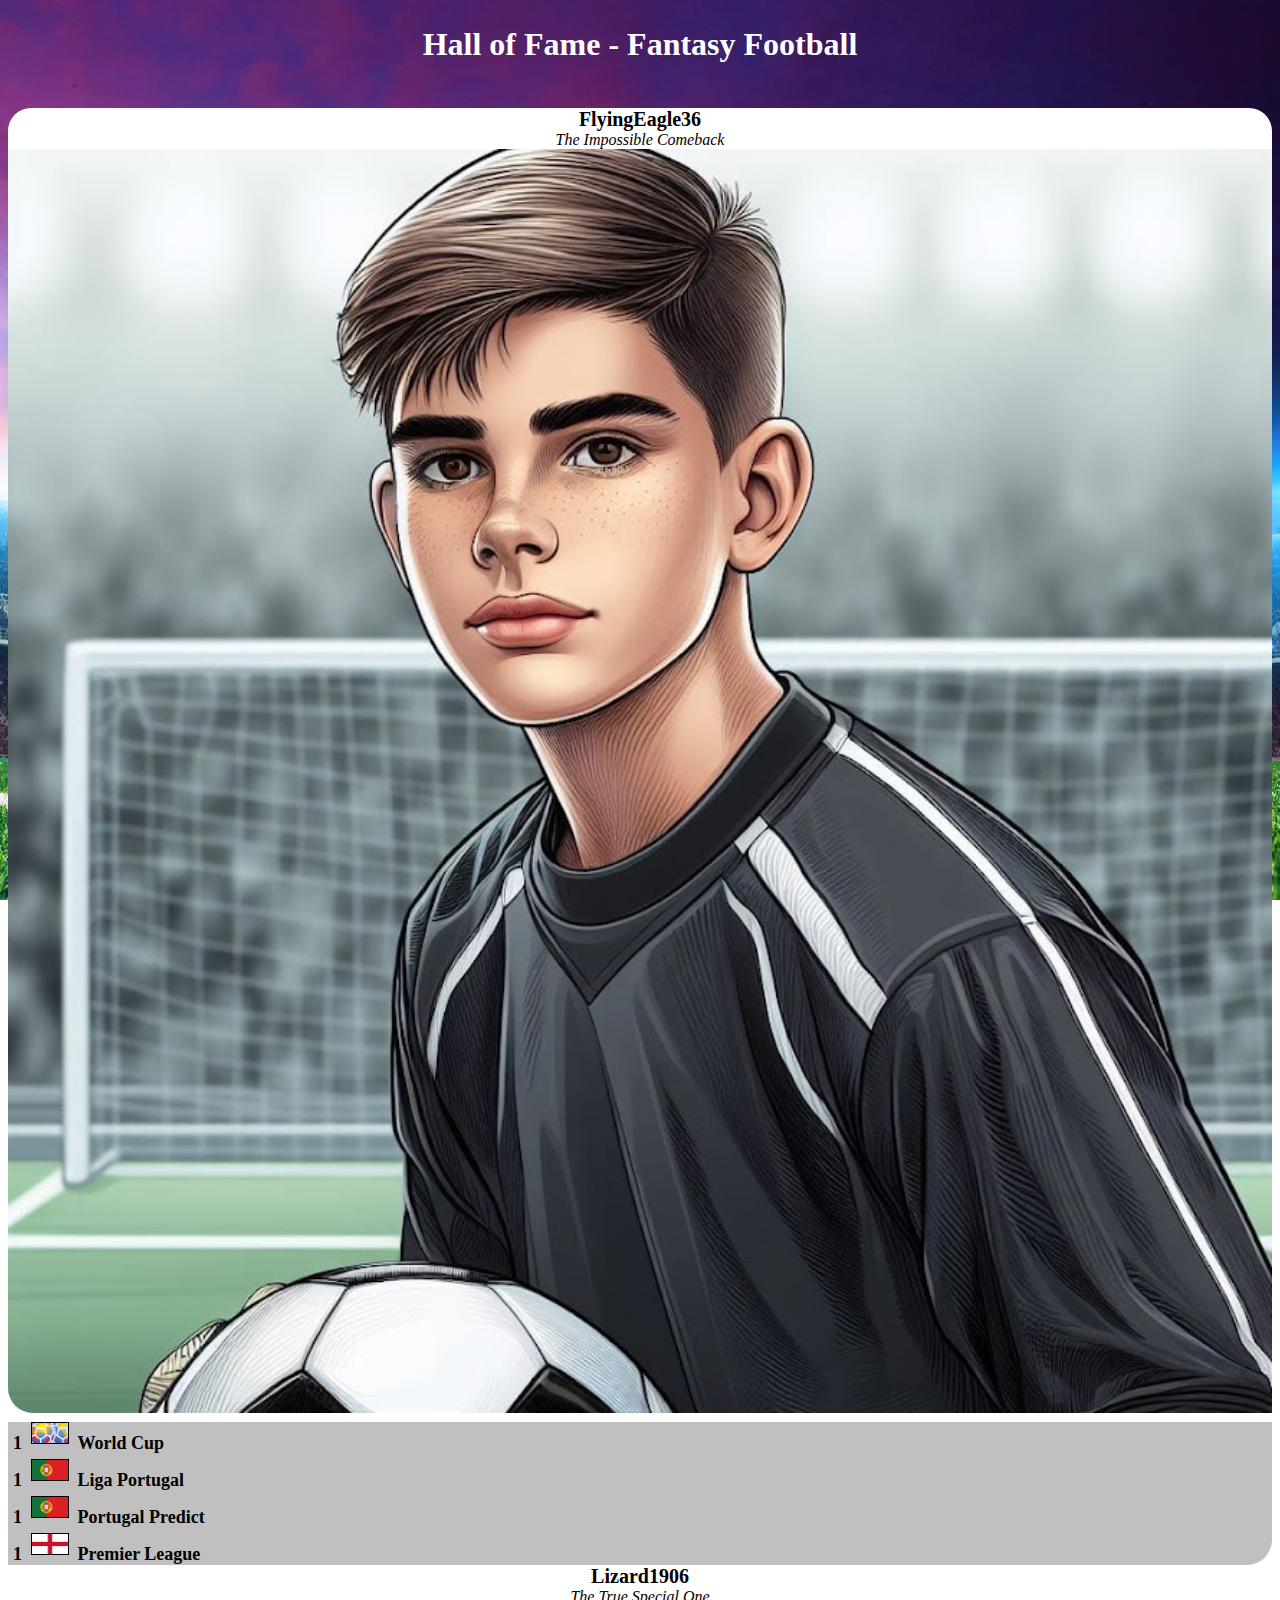
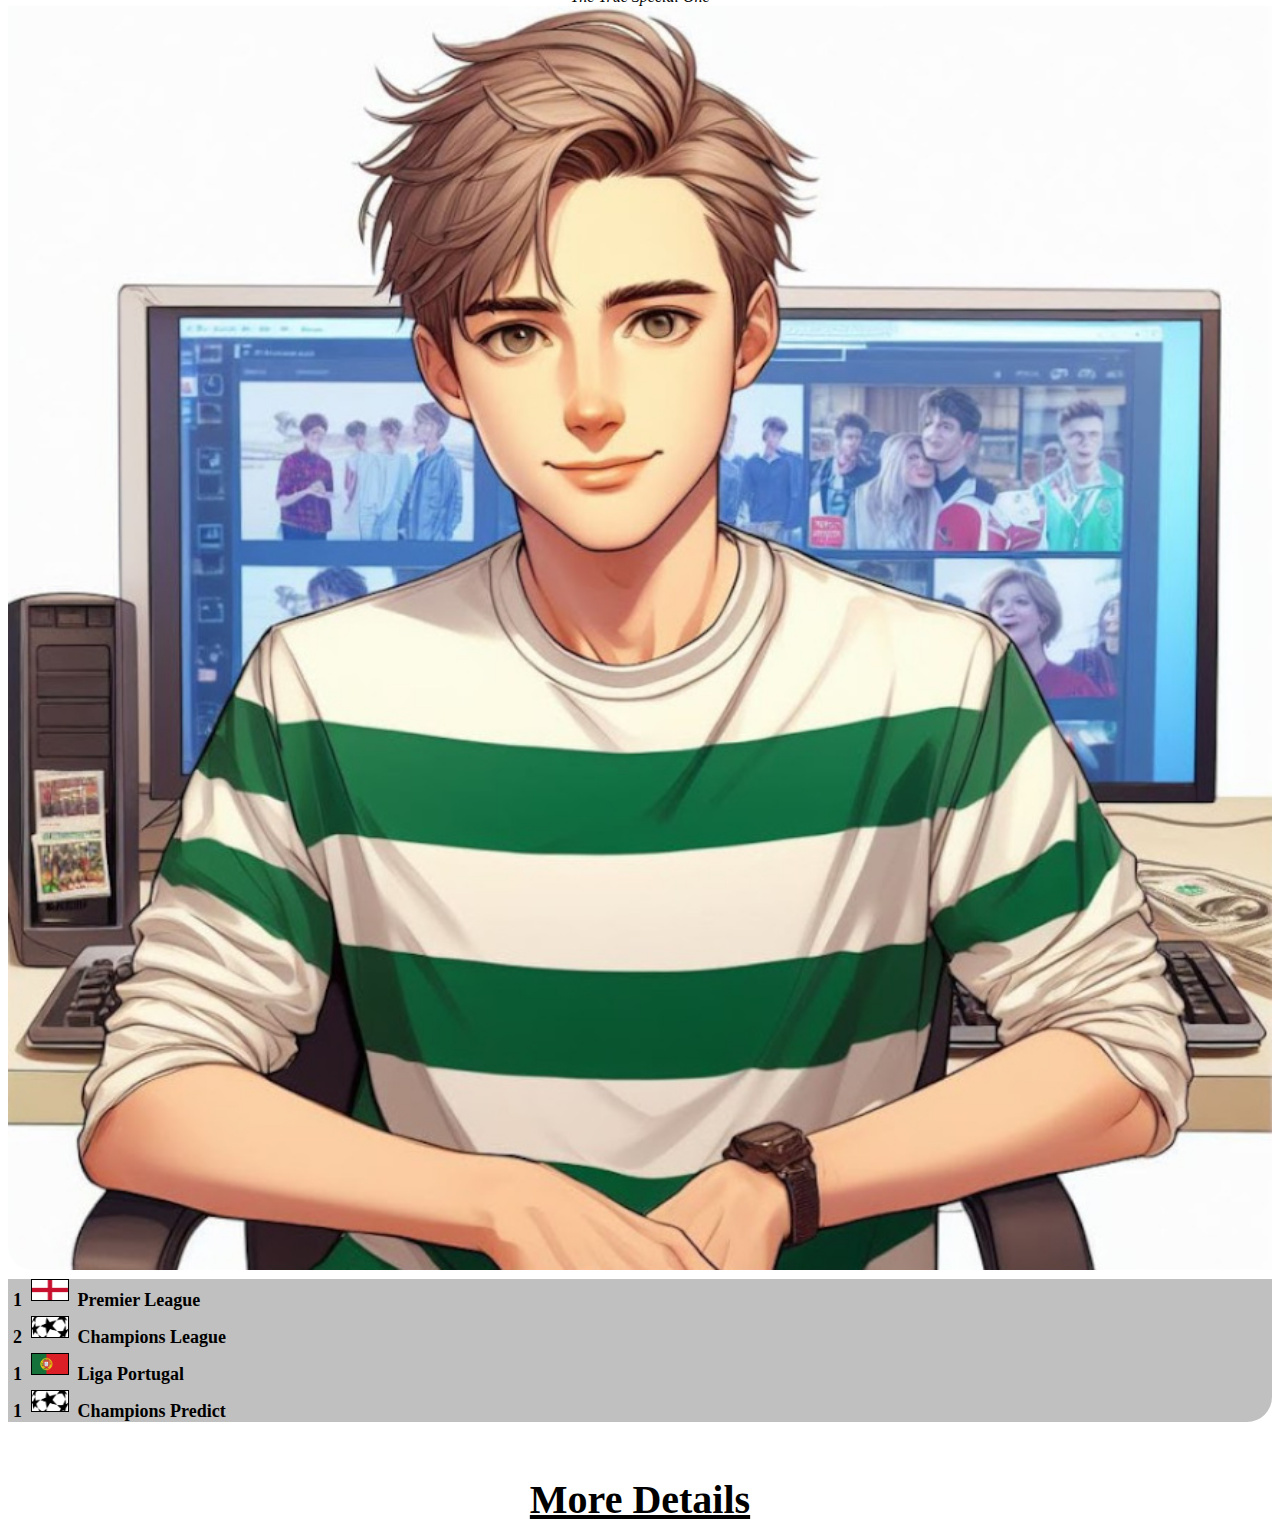
==== index.html @ 81bf0a83 "first version" ====
<!DOCTYPE html>
<html>

<head>
    <title>Fantasy Football Results</title>
    <link rel="stylesheet" type="text/css" href="data/css/index.css">
    <meta charset="UTF-8">
    <link rel="icon" href="data/images/logo.png">
    <link href="https://cdn.jsdelivr.net/npm/bootstrap@5.2.3/dist/css/bootstrap.min.css" rel="stylesheet"
        integrity="sha384-rbsA2VBKQhggwzxH7pPCaAqO46MgnOM80zW1RWuH61DGLwZJEdK2Kadq2F9CUG65" crossorigin="anonymous">
</head>

<body>
    <h1>Hall of Fame - Fantasy Football</h1>
    <br>
    <div class="container">
        <div class="row" id="players-row"></div>
        <br>
        <br>
        <br>
        <div class="row" style="text-align: center;">
            <div>
                <a class="btn discover" href="data/html/trophies.html">More Details</a>
            </div>
        </div>
    </div>





    <script src="https://cdn.jsdelivr.net/npm/bootstrap@5.2.3/dist/js/bootstrap.bundle.min.js"
        integrity="sha384-kenU1KFdBIe4zVF0s0G1M5b4hcpxyD9F7jL+jjXkk+Q2h455rYXK/7HAuoJl+0I4"
        crossorigin="anonymous"></script>
    <script src="data/js/data.js"></script>
    <script src="data/js/index.js"></script>
</body>

</html>
---- data/css/index.css ----
/* index.css */

h1 {
    text-align: center;
    color: #fff;
    padding-bottom: 5px;
    padding-top: 5px;
}


body {
    background-image: url("../images/back.jpg");
    background-repeat: no-repeat;
    background-attachment: fixed;
    background-position: center;
    background-size: cover;
}

.trophies {
    background-color: rgb(192, 192, 192);
    border-radius: 0px 0px 25px 0px;
}

.trophy-img {
    height: 50px;
    margin: 5px 5px 5px 5px;
}

.category-details {
    font-size: 18px;
    font-weight: bold;
}

.category-img {
    height: 20px;
    margin: 0px 5px 5px 5px;
    border: 1px solid black
}

.info-player {
    background-color: transparent;
    border-radius: 25px 25px 25px 25px;
}

.foto-jogador {
    width: 100%;
    border-radius: 0px 0px 0px 25px;
}

.player-name {
    font-size: 20px;
    font-weight: bold;
    text-align: center;
    width: 100%;
    background-color: #fff;
    border-radius: 25px 25px 0 0;
}

.player-desc {
    font-size: 16px;
    text-align: center;
    width: 100%;
    background-color: #fff;
}

a.btn.discover {
    font-size: 40px;
    font-weight: bolder;
    background-color: white;
    color: black;
    border-radius: 25px;
    transition: all 0.5s;
}

a.btn.discover:hover {
    background-color: transparent;
    transition: all 0.5s;
}

a.btn.discover:active {
    border-color: transparent;
    transition: all 0.5s;
}
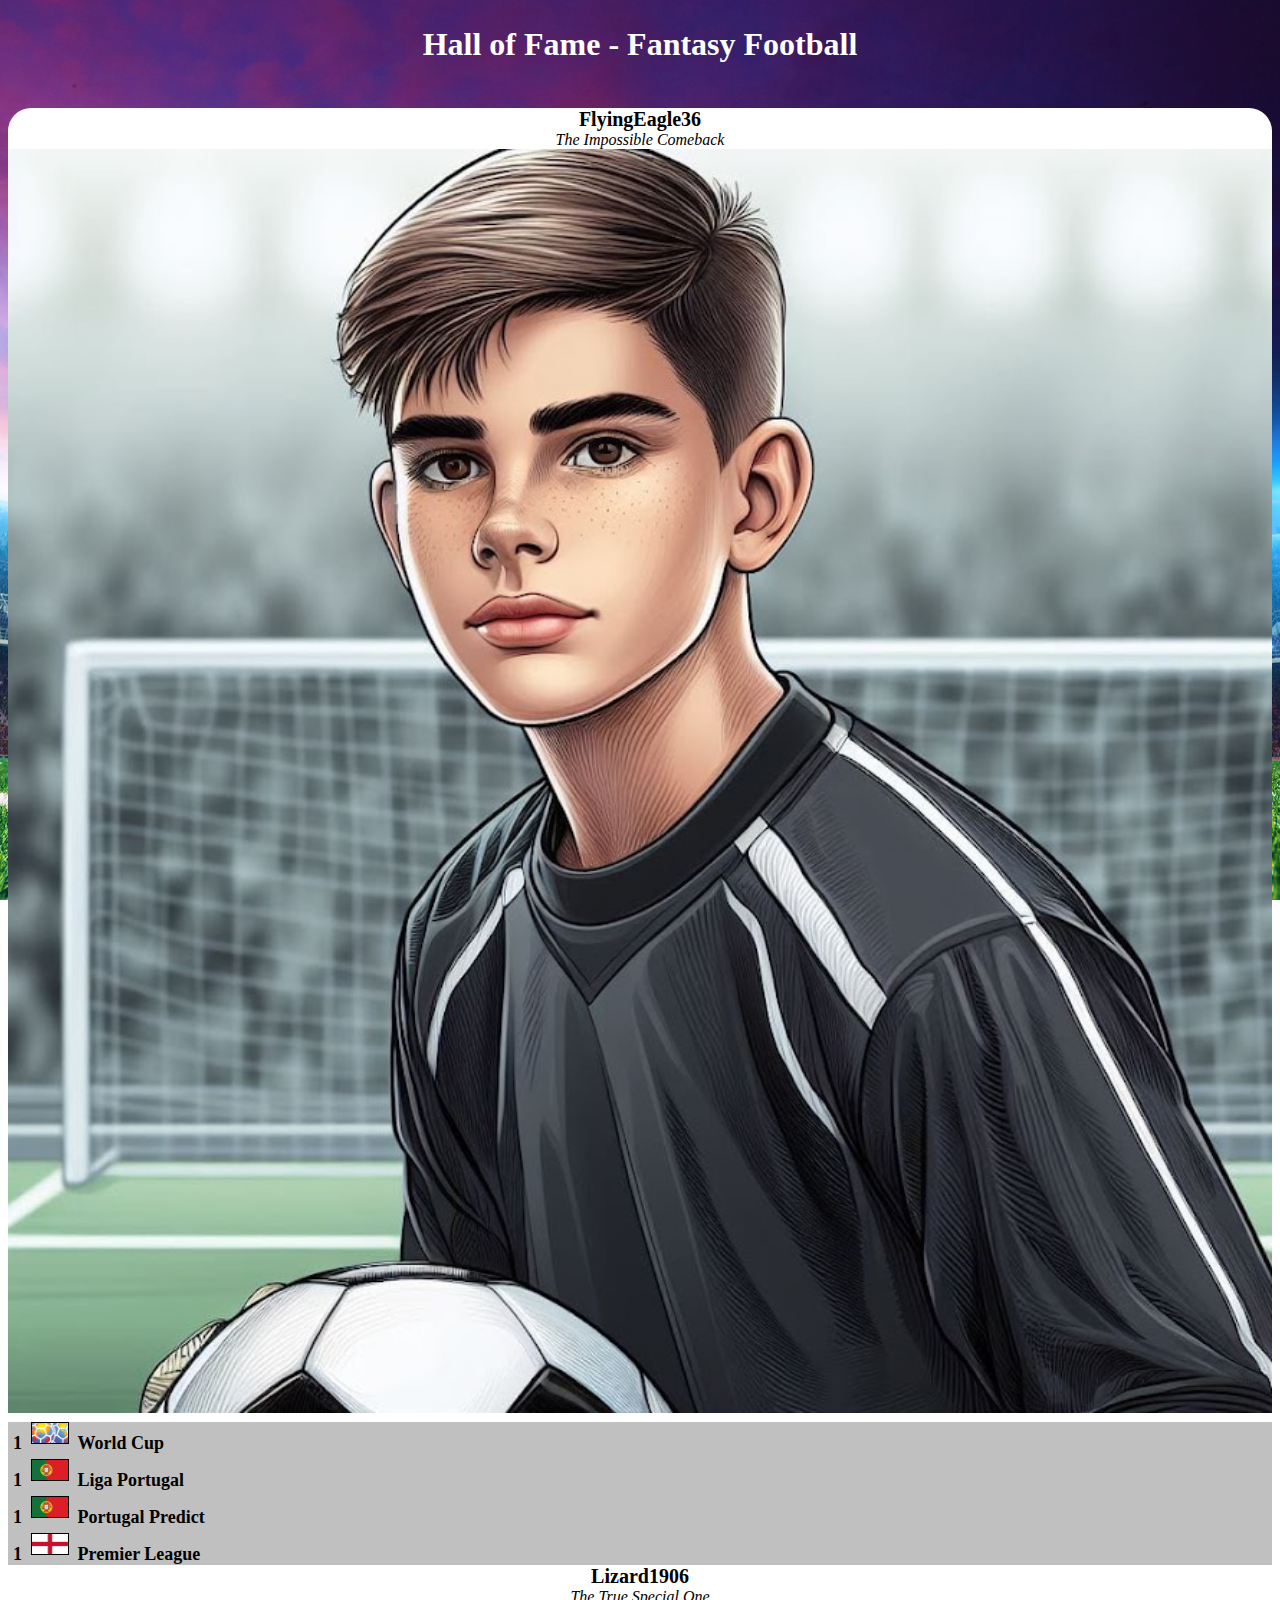
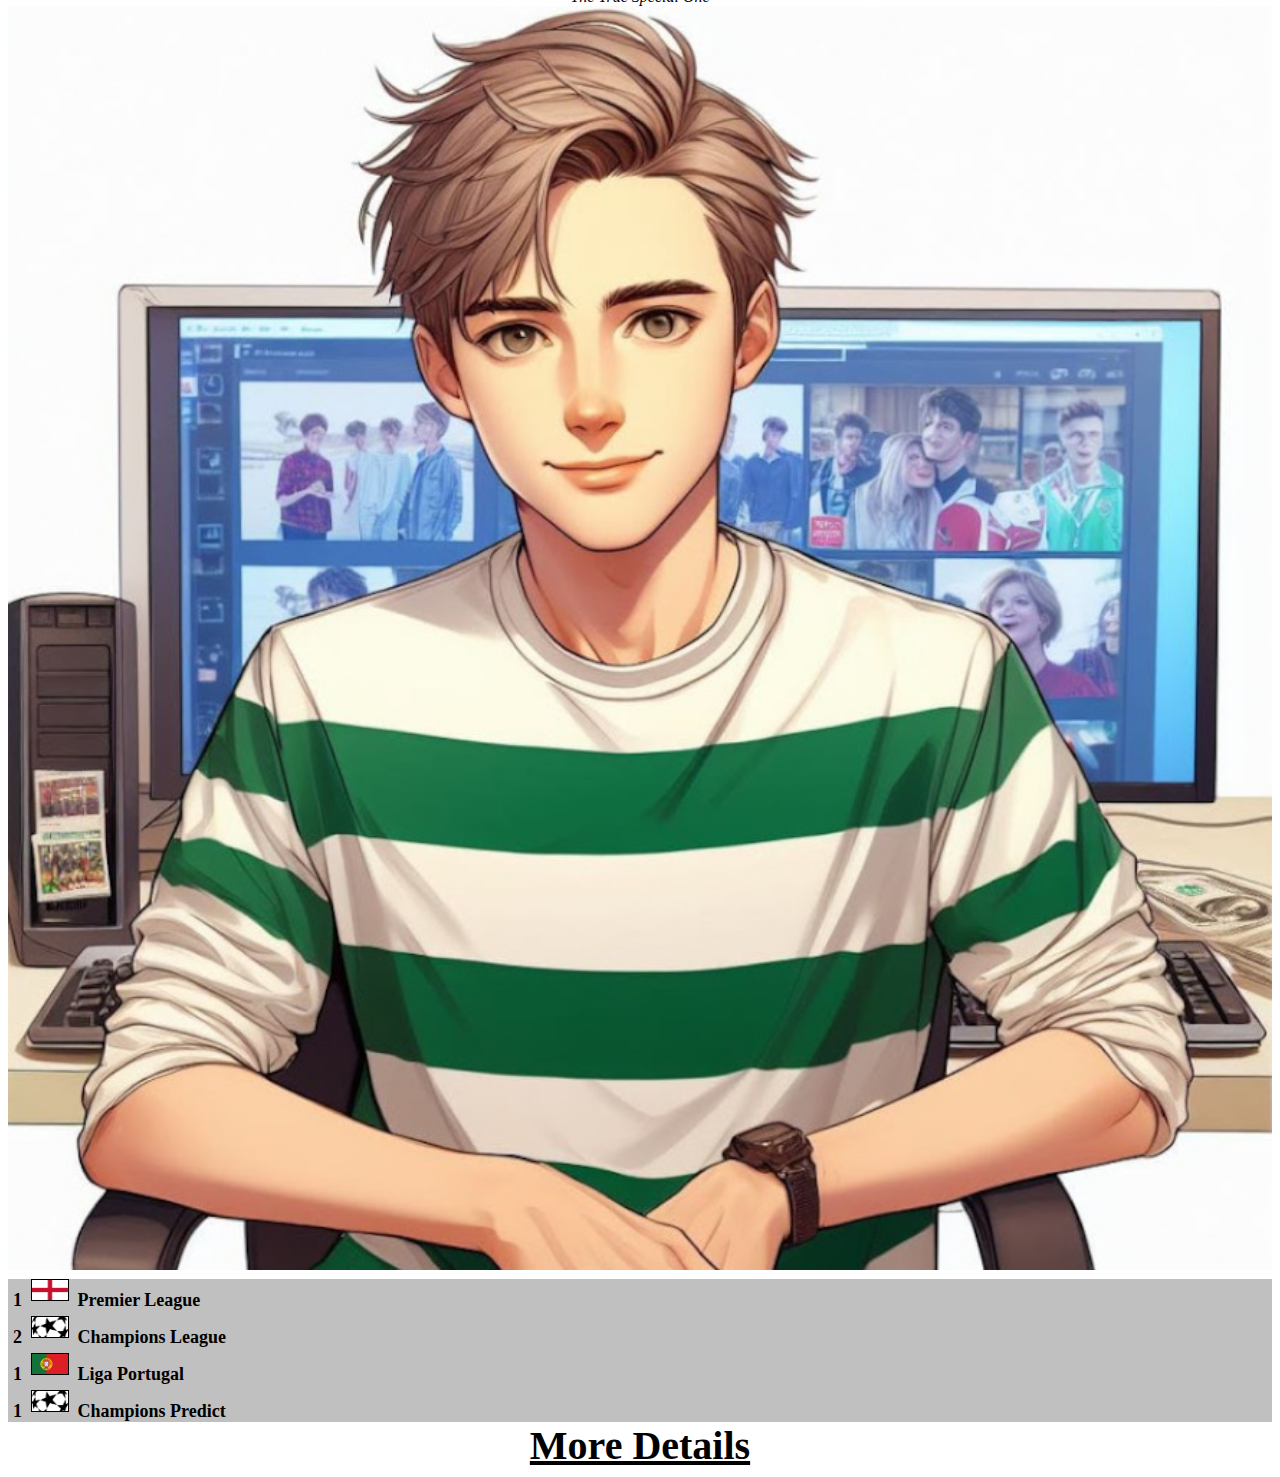
==== commit 1060a51a: "fix problems in mobile" ====
--- a/index.html
+++ b/index.html
@@ -5,6 +5,7 @@
     <title>Fantasy Football Results</title>
     <link rel="stylesheet" type="text/css" href="data/css/index.css">
     <meta charset="UTF-8">
+    <meta name="viewport" content="width=device-width, initial-scale=1">
     <link rel="icon" href="data/images/logo.png">
     <link href="https://cdn.jsdelivr.net/npm/bootstrap@5.2.3/dist/css/bootstrap.min.css" rel="stylesheet"
         integrity="sha384-rbsA2VBKQhggwzxH7pPCaAqO46MgnOM80zW1RWuH61DGLwZJEdK2Kadq2F9CUG65" crossorigin="anonymous">
@@ -15,10 +16,7 @@
     <br>
     <div class="container">
         <div class="row" id="players-row"></div>
-        <br>
-        <br>
-        <br>
-        <div class="row" style="text-align: center;">
+        <div class="row mb-4" style="text-align: center;">
             <div>
                 <a class="btn discover" href="data/html/trophies.html">More Details</a>
             </div>
--- a/data/css/index.css
+++ b/data/css/index.css
@@ -18,7 +18,7 @@
 
 .trophies {
     background-color: rgb(192, 192, 192);
-    border-radius: 0px 0px 25px 0px;
+    /* border-radius: 0px 0px 25px 0px; */
 }
 
 .trophy-img {
@@ -39,12 +39,12 @@
 
 .info-player {
     background-color: transparent;
-    border-radius: 25px 25px 25px 25px;
+    border-radius: 25px 25px 0px 0px;
 }
 
 .foto-jogador {
     width: 100%;
-    border-radius: 0px 0px 0px 25px;
+    /* border-radius: 0px 0px 0px 25px; */
 }
 
 .player-name {
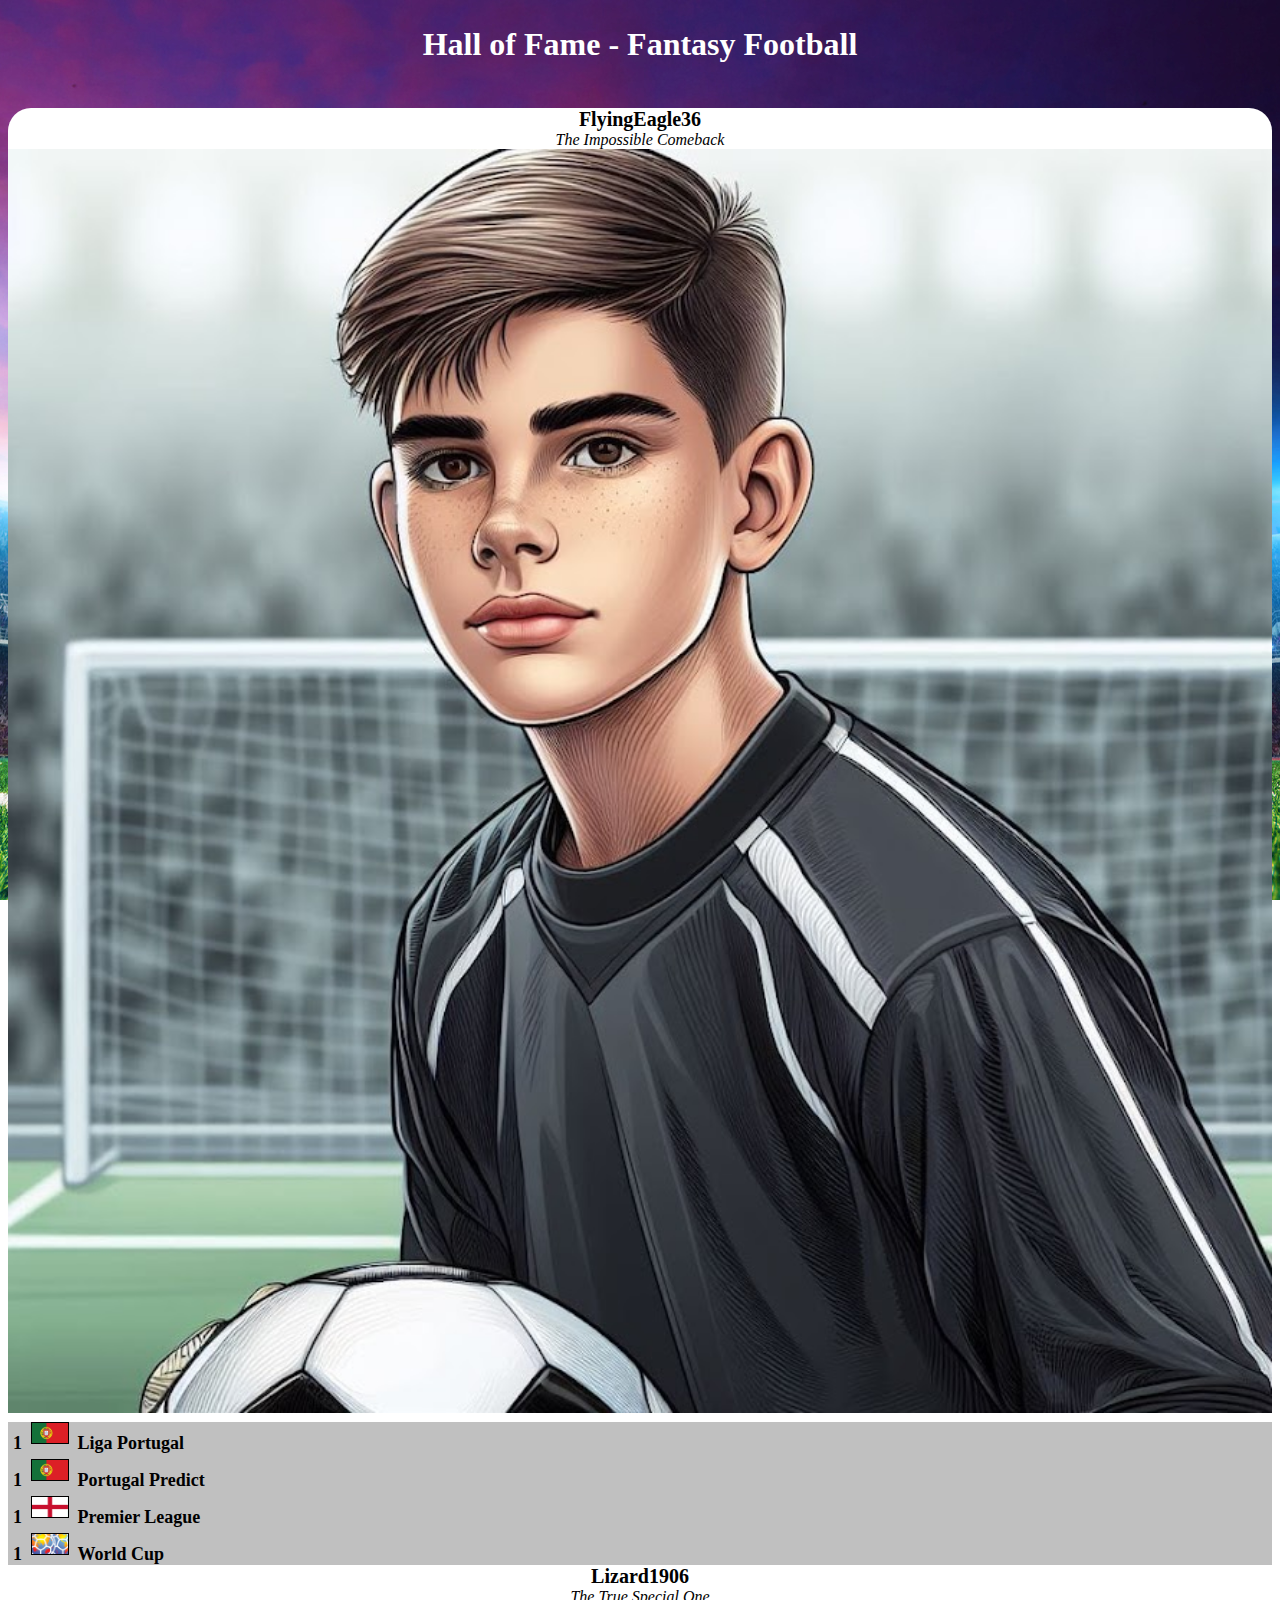
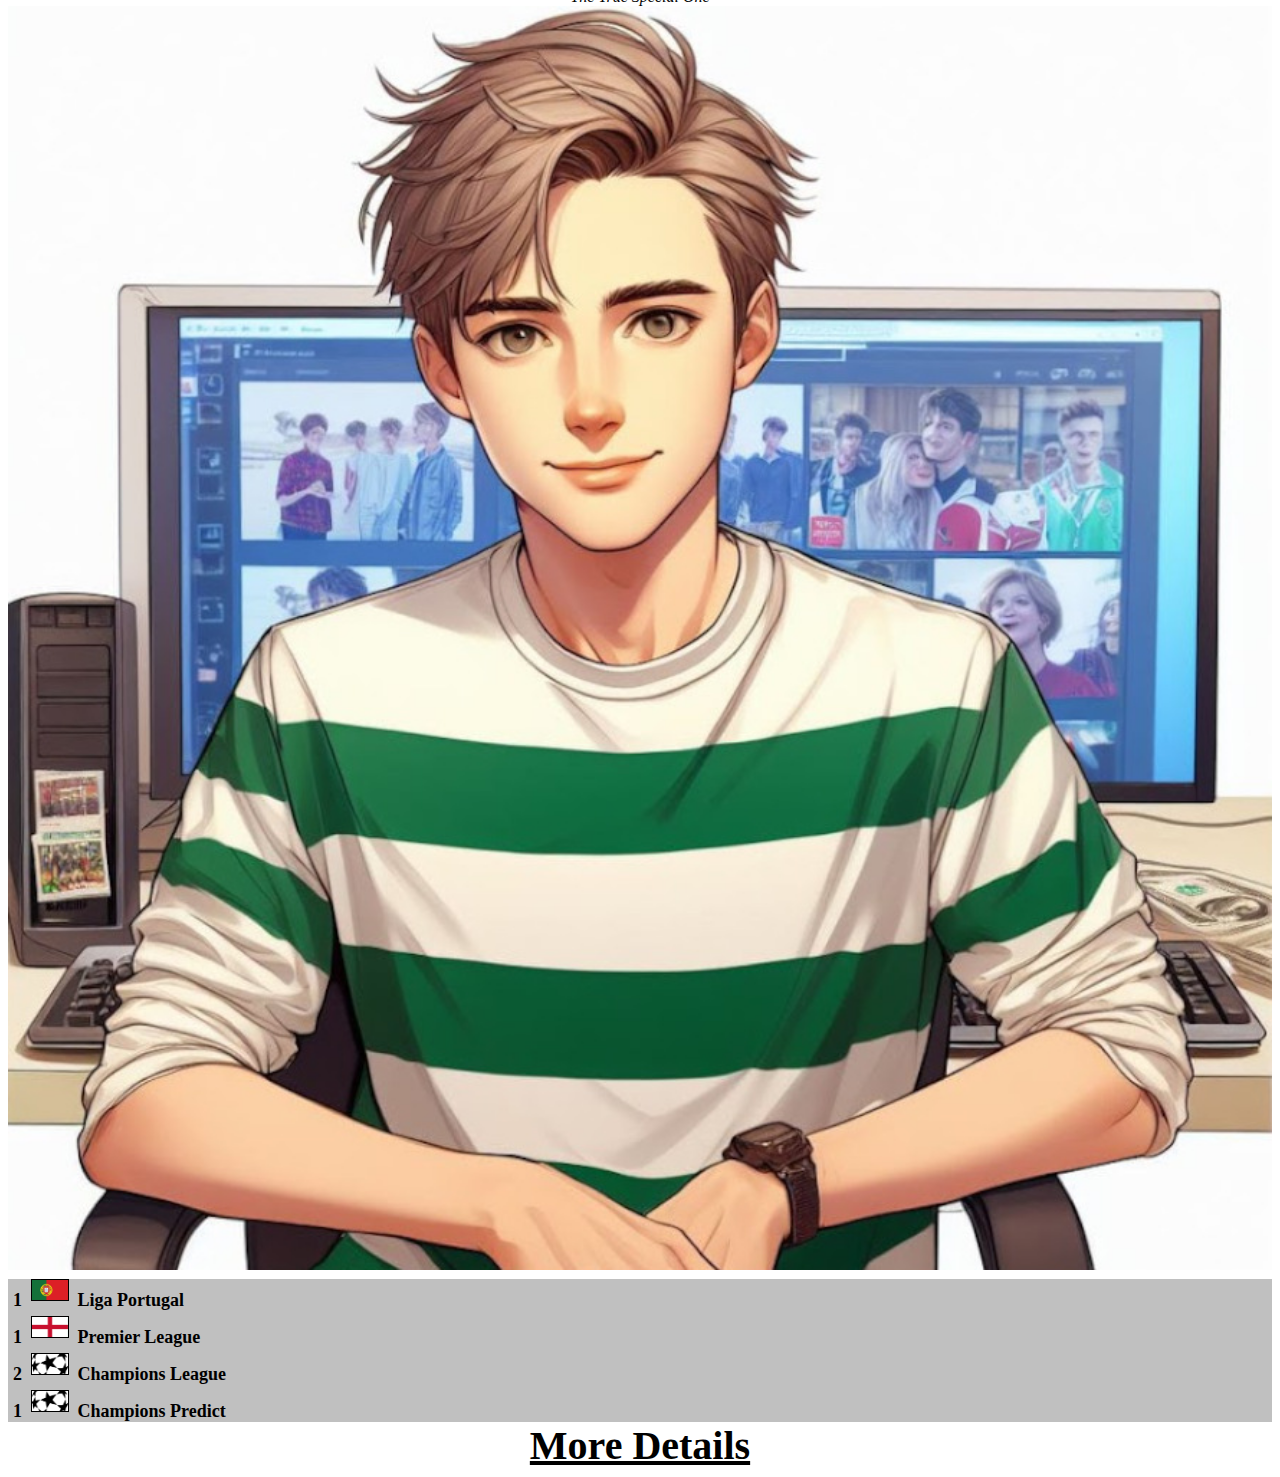
==== commit 800f66d5: "delete html folder and move .html files to main" ====
--- a/index.html
+++ b/index.html
@@ -18,7 +18,7 @@
         <div class="row" id="players-row"></div>
         <div class="row mb-4" style="text-align: center;">
             <div>
-                <a class="btn discover" href="data/html/trophies.html">More Details</a>
+                <a class="btn discover" href="trophies.html">More Details</a>
             </div>
         </div>
     </div>
